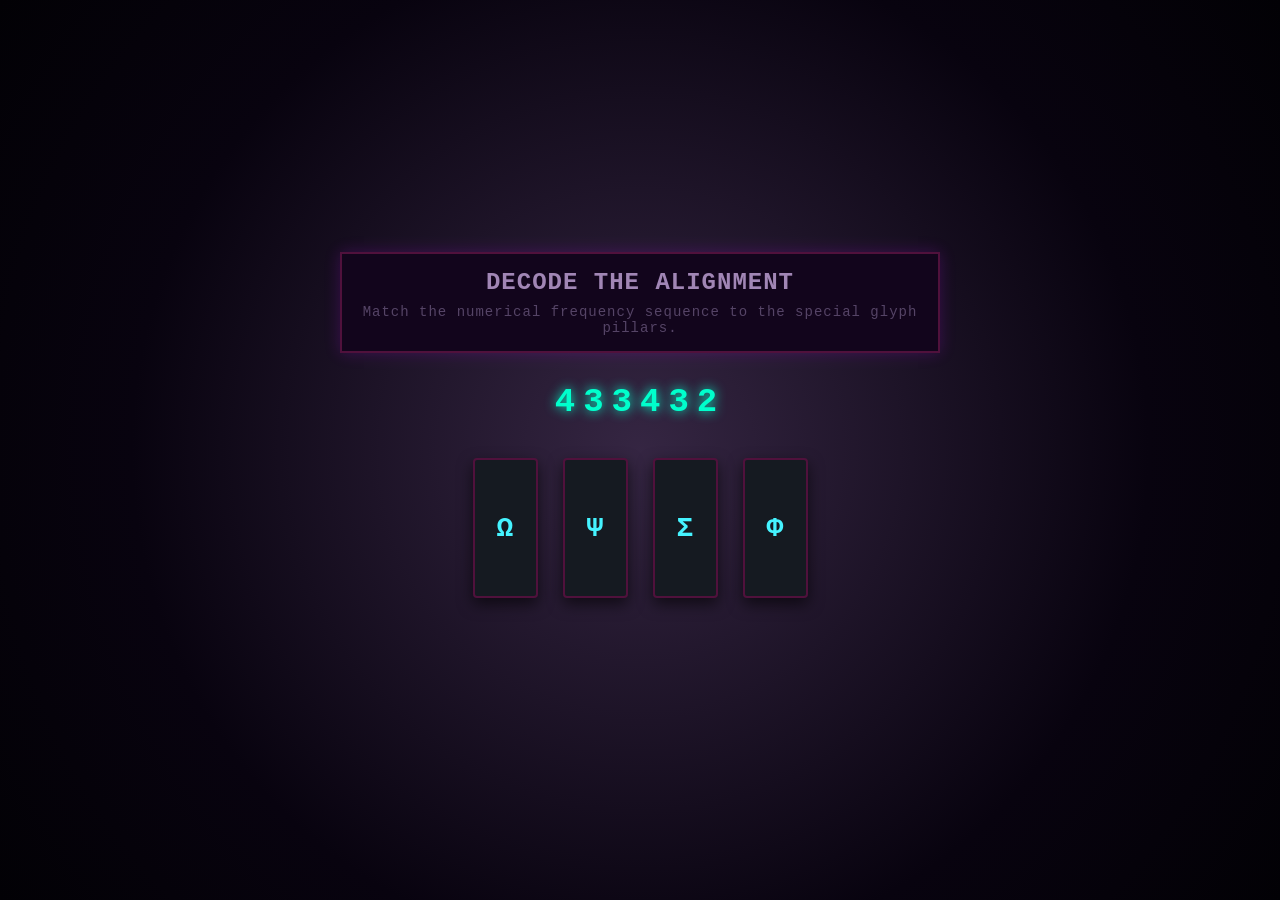
==== hint.html @ 9bb3ce9f "Add files via upload" ====
<!DOCTYPE html>
<html lang="en">
<head>
    <meta charset="UTF-8">
    <meta name="viewport" content="width=device-width, initial-scale=1.0">
    <link rel="icon" type="image/jpeg" href="https://pinimg.com">
    <title>Quantum Shifting Pattern</title>
    <style>
        /* ========================================================
           1. PHẦN CSS - THIẾT KẾ PHÒNG TỐI SƯƠNG MÙ TÍM ROBLOX
           ======================================================== */
        body {
            background: radial-gradient(circle at center, rgba(31, 14, 46, 0.9) 0%, #08030f 65%, #020105 100%);
            margin: 0;
            padding: 0;
            width: 100vw;
            height: 100vh;
            overflow: hidden;
            font-family: 'Courier New', Courier, monospace;
            display: flex;
            justify-content: center;
            align-items: center;
            position: relative;
        }

        .puzzle-container {
            text-align: center;
            z-index: 20;
            max-width: 600px;
            width: 90%;
        }

        .title-box {
            background-color: #12051c;
            border: 2px solid #50113c;
            padding: 15px;
            margin-bottom: 30px;
            box-shadow: 0 0 15px rgba(188, 19, 254, 0.2);
        }

        h2 {
            color: #a186b5;
            font-size: 24px;
            margin: 0;
            letter-spacing: 1px;
        }

        p {
            color: #554466;
            font-size: 14px;
            margin: 8px 0 0 0;
            letter-spacing: 1px;
        }

        /* DÃY CHỮ SỐ THƯỜNG (1, 2, 3, 4) HIỂN THỊ MẪU ĐỀ BÀI RANDOM */
        .code-display {
            font-size: 34px;
            color: #00ffcc;
            font-weight: bold;
            letter-spacing: 8px;
            margin-bottom: 35px;
            text-shadow: 0 0 12px #00ffcc;
            min-height: 40px;
        }

        /* KHU VỰC 4 CỘT ĐÁ MANG KÝ TỰ CỔ ĐẠI */
        .pillar-grid {
            display: flex;
            justify-content: center;
            gap: 25px;
            margin-bottom: 30px;
        }

        .cosmic-pillar {
            background-color: #151a21;
            border: 2px solid #50113c;
            color: #45f3ff;
            font-family: inherit;
            font-size: 28px;
            font-weight: bold;
            width: 65px;
            height: 140px;
            display: flex;
            align-items: center;
            justify-content: center;
            cursor: pointer;
            border-radius: 4px;
            transition: all 0.2s;
            box-shadow: 0 6px 15px rgba(0,0,0,0.6);
            outline: none;
        }

        .cosmic-pillar:hover {
            background-color: #1f2833;
            border-color: #45f3ff;
            box-shadow: 0 0 12px #45f3ff;
            transform: translateY(-4px);
        }

        .cosmic-pillar:active {
            transform: translateY(0);
        }

        /* KHUNG CHỨA HINT TRACE NÉT ĐỨT PHÁT SÁNG */
        #secretHintBox {
            display: none;
            background-color: #050508;
            border: 2px dashed #ff3366;
            padding: 20px;
            max-width: 480px;
            margin: 20px auto 0 auto;
            font-size: 18px;
            font-weight: bold;
            color: #ff3366;
            letter-spacing: 2px;
            text-shadow: 0 0 10px rgba(255,51,102,0.6);
            box-shadow: 0 0 20px rgba(255,51,102,0.4);
        }

        #statusMsg {
            margin-top: 15px;
            font-size: 14px;
            font-weight: bold;
            min-height: 20px;
            letter-spacing: 1px;
        }
    </style>
</head>
<body>

    <!-- ========================================================
       2. PHẦN KHUNG XƯƠNG GIAO DIỆN PHẦN TỬ (HTML)
       ======================================================== -->
    <div class="puzzle-container">
        <div class="title-box">
            <h2>DECODE THE ALIGNMENT</h2>
            <p>Match the numerical frequency sequence to the special glyph pillars.</p>
        </div>

        <!-- Ô hiển thị chuỗi số thường biến đổi ngẫu nhiên -->
        <div class="code-display" id="matrixCodeTarget"></div>

        <!-- 4 cây cột mang ký tự cổ đại quy đổi gõ phím: 1=Ω, 2=Ψ, 3=Σ, 4=Φ -->
        <div class="pillar-grid">
            <button class="cosmic-pillar" onclick="pressPillar(1)">Ω</button>
            <button class="cosmic-pillar" onclick="pressPillar(2)">Ψ</button>
            <button class="cosmic-pillar" onclick="pressPillar(3)">Σ</button>
            <button class="cosmic-pillar" onclick="pressPillar(4)">Φ</button>
        </div>

        <div id="statusMsg"></div>

        <!-- Khung hiện mật chỉ tối mật chính xác theo yêu cầu -->
        <div id="secretHintBox">Trace. RBY OYPBO OB BORG</div>
    </div>

    <!-- ========================================================
       3. PHẦN THUẬT TOÁN ĐIỀU KHIỂN XÁO TRỘN LOGIC (JAVASCRIPT)
       ======================================================== -->
    <script>
        let currentTargetNumbers = []; // Mảng chứa dãy số đề bài ngẫu nhiên
        let playerInputNumbers = [];   // Mảng chứa tiến trình nhập số của người chơi
        let isPillarUnlocked = false;

        // 🎲 HÀM TỰ ĐỘNG RANDOM SINH RA CHUỖI 6 CHỮ SỐ THƯỜNG (Từ số 1 đến 4)
        function generateRandomCode() {
            currentTargetNumbers = [];
            playerInputNumbers = [];
            
            for (let i = 0; i < 6; i++) {
                let randomNum = Math.floor(Math.random() * 4) + 1; // Chọn số ngẫu nhiên từ 1 đến 4
                currentTargetNumbers.push(randomNum);
            }
            
            // Đẩy chuỗi số thường (ví dụ: 142312) hiển thị rực sáng lên bảng màn hình [STORY]
            document.getElementById("matrixCodeTarget").innerText = currentTargetNumbers.join("");
        }

        // Tự động kích hoạt đổi đề bài ngay khi tab hint.html vừa được mở lên
        window.onload = function() {
            generateRandomCode();
        };

        // HÀM XỬ LÝ KHI NGƯỜI CHƠI NHẤN VÀO CÁC CỘT KÝ TỰ ĐẶC BIỆT
        function pressPillar(pillarNumberValue) {
            if (isPillarUnlocked) return; // Nếu đã phá đảo xong thì chặn đứng tương tác

            var output = document.getElementById("statusMsg");
            playerInputNumbers.push(pillarNumberValue);

            output.innerHTML = "<span style='color: #45f3ff;'>Input Buffer: " + playerInputNumbers.join(" ") + "</span>";

            const currentIndex = playerInputNumbers.length - 1;
            
            // 🛑 LỆNH ĐỔI ĐỀ BÀI NGẪU NHIÊN KHI BẤM SAI KÝ TỰ TƯƠNG ỨNG CỦA CỘT [STORY]
            if (playerInputNumbers[currentIndex] !== currentTargetNumbers[currentIndex]) {
                output.innerHTML = "<span style='color: #ff3366;'>MISMATCH! FREQUENCY SHIFTING TO NEW NUMBERS...</span>";
                
                // Trì hoãn 1.4 giây để người chơi kịp nhìn thông báo rồi tự động reset ra dãy số mới [STORY]
                setTimeout(function() {
                    generateRandomCode(); // Sinh mã ngẫu nhiên mới [STORY]
                    output.innerHTML = "";
                }, 1400);
                return;
            }

            // Khi người chơi so khớp chính xác từng nhịp phím theo dãy số thường hiển thị [STORY]
            if (playerInputNumbers.length === currentTargetNumbers.length) {
                isPillarUnlocked = true;
                output.innerHTML = "<span style='color: #00ffcc;'>🔓 FREQUENCY INTEGRITY VERIFIED.</span>";
                
                // Bùng nổ hiển thị khung nét đứt chứa mật mã Trace rực rỡ ra màn hình [STORY]
                document.getElementById("secretHintBox").style.display = "block";
            }
        }
    </script>
</body>
</html>
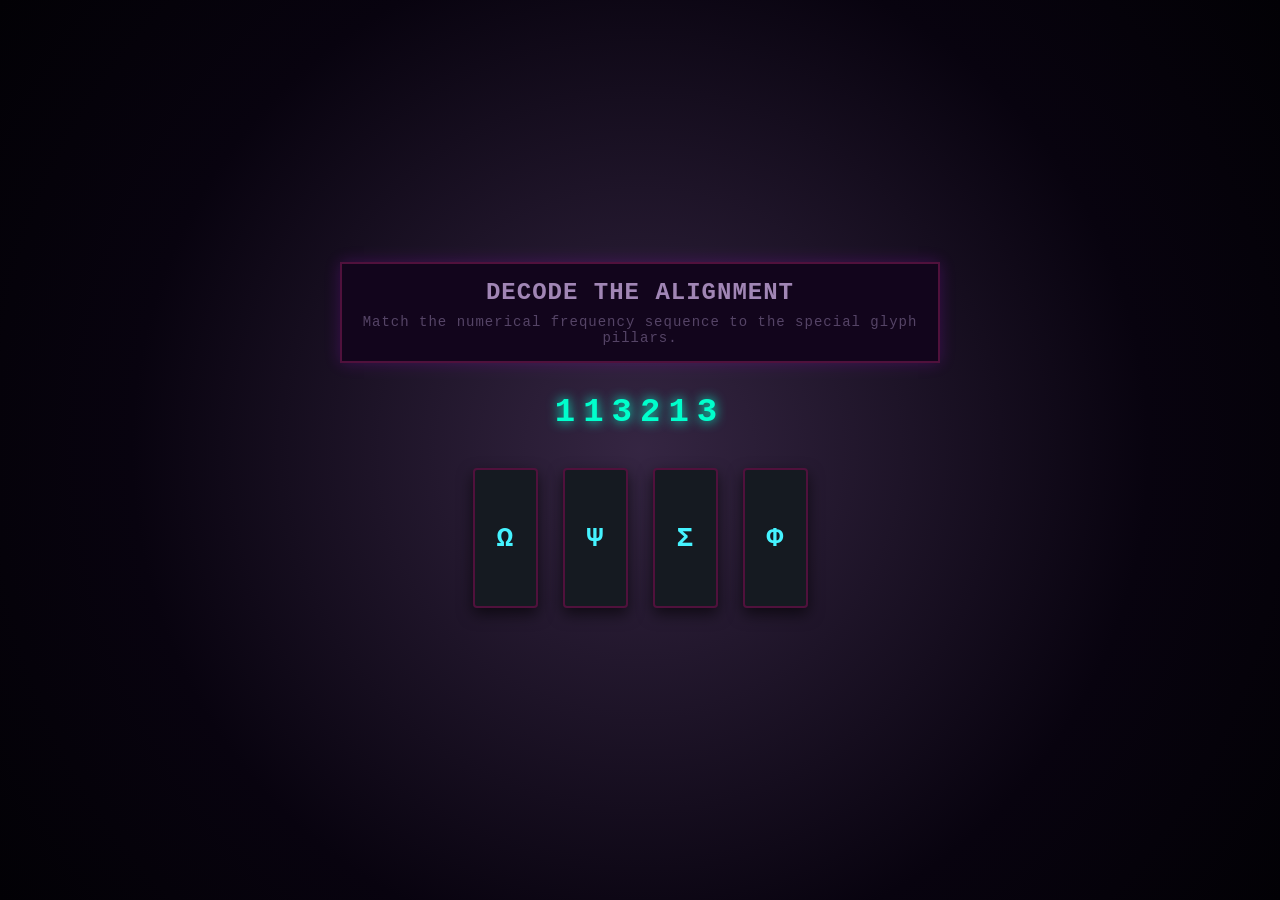
==== commit 8d196650: "hint.html" ====
--- a/hint.html
+++ b/hint.html
@@ -148,8 +148,6 @@
             <button class="cosmic-pillar" onclick="pressPillar(4)">Φ</button>
         </div>
 
-        <div id="statusMsg"></div>
-
         <!-- Khung hiện mật chỉ tối mật chính xác theo yêu cầu -->
         <div id="secretHintBox">Trace. RBY OYPBO OB BORG</div>
     </div>
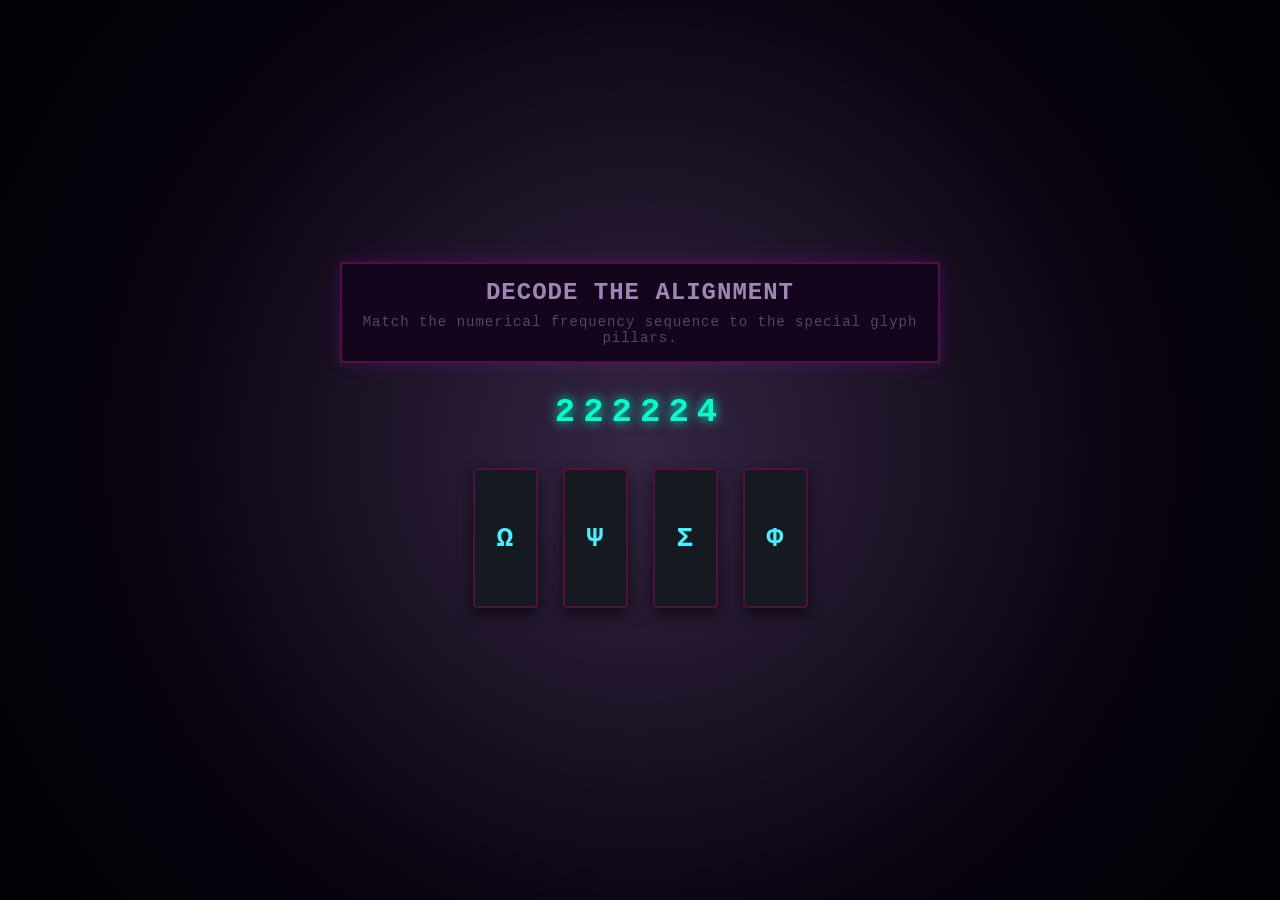
==== commit b07b059a: "hint.html" ====
--- a/hint.html
+++ b/hint.html
@@ -22,7 +22,6 @@
             align-items: center;
             position: relative;
         }
-
         .puzzle-container {
             text-align: center;
             z-index: 20;
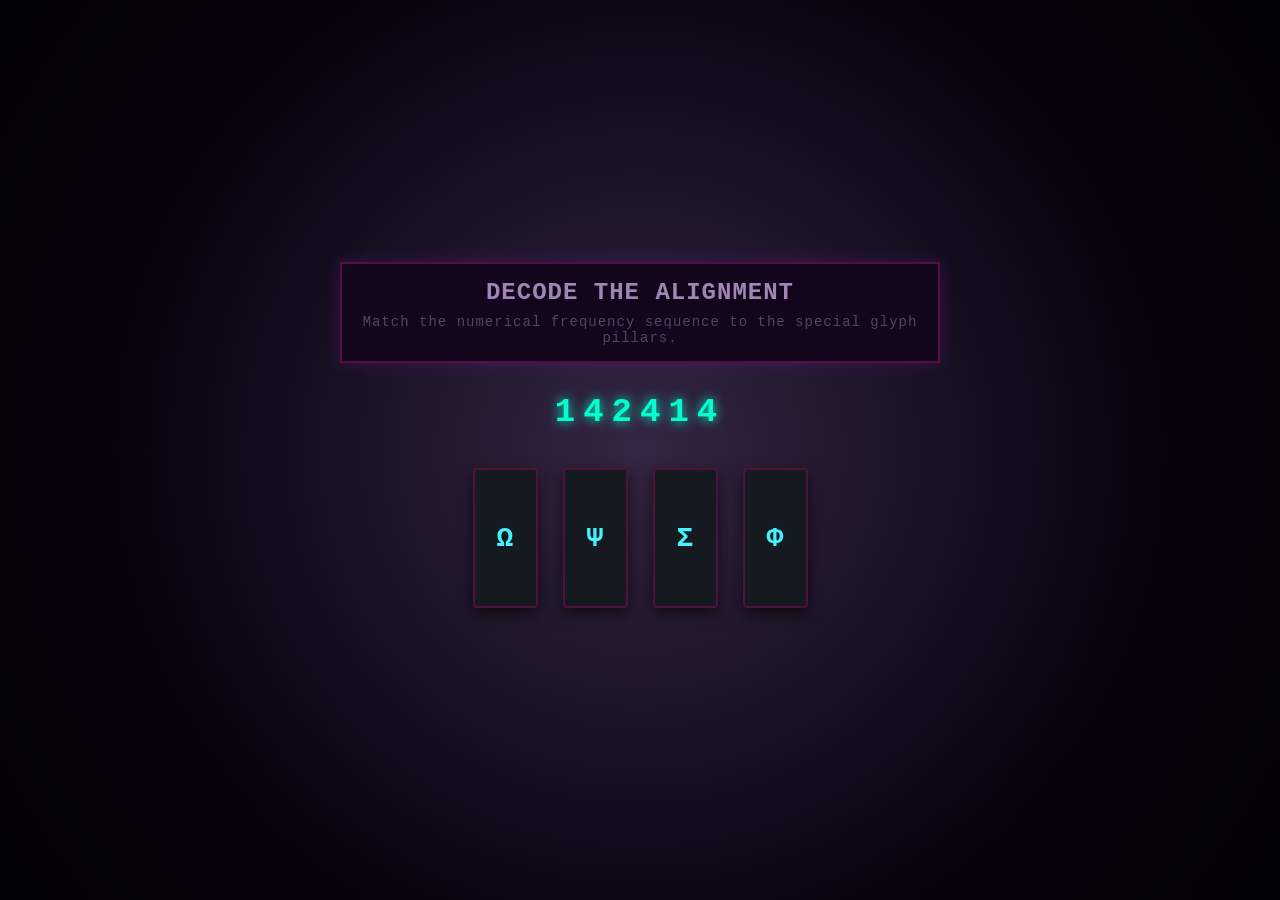
==== commit 0424e2d1: "Update hint.html" ====
--- a/hint.html
+++ b/hint.html
@@ -184,9 +184,6 @@
 
             var output = document.getElementById("statusMsg");
             playerInputNumbers.push(pillarNumberValue);
-
-            output.innerHTML = "<span style='color: #45f3ff;'>Input Buffer: " + playerInputNumbers.join(" ") + "</span>";
-
             const currentIndex = playerInputNumbers.length - 1;
             
             // 🛑 LỆNH ĐỔI ĐỀ BÀI NGẪU NHIÊN KHI BẤM SAI KÝ TỰ TƯƠNG ỨNG CỦA CỘT [STORY]
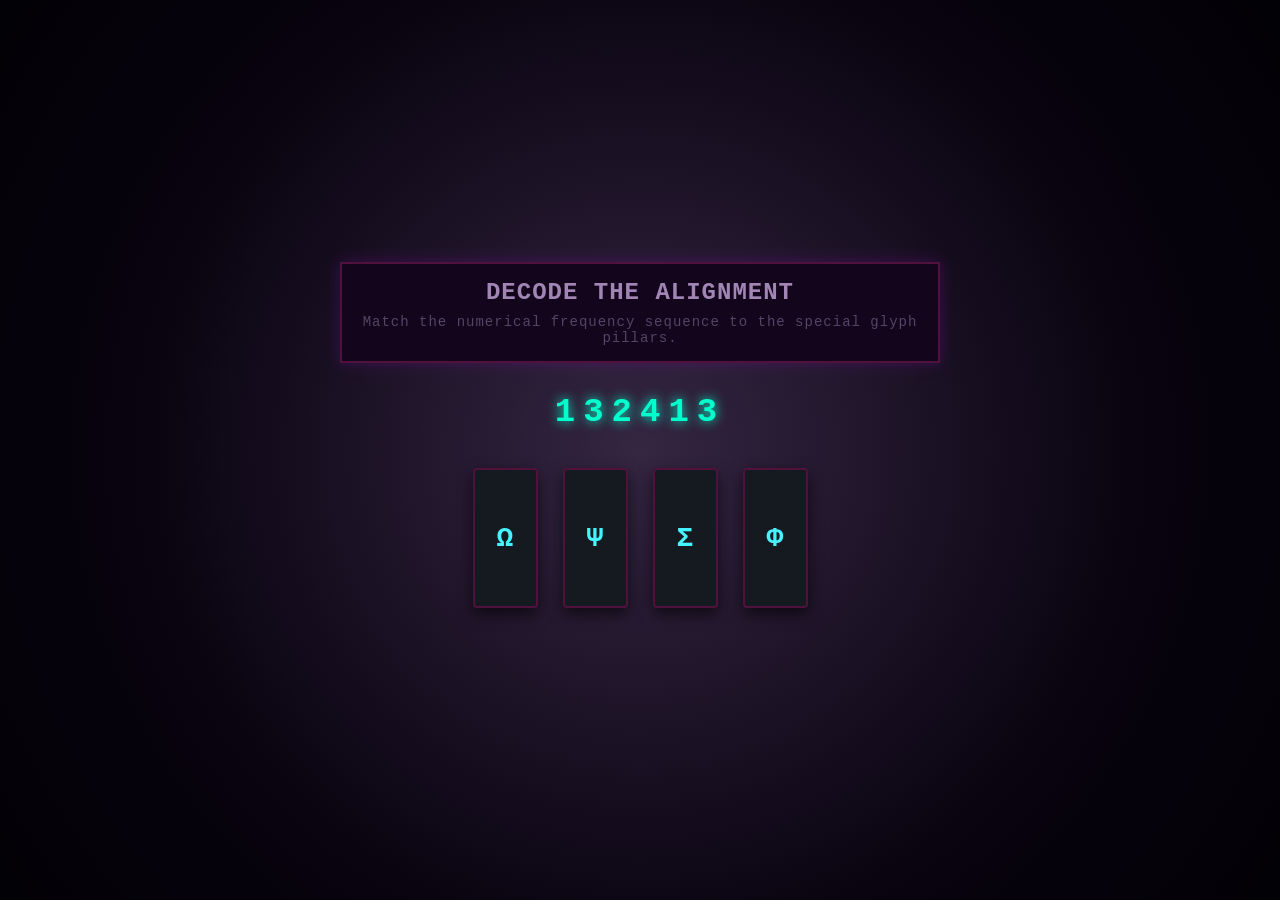
==== commit 35b39456: "hint.html" ====
--- a/hint.html
+++ b/hint.html
@@ -8,7 +8,7 @@
     <style>
         /* ========================================================
            1. PHẦN CSS - THIẾT KẾ PHÒNG TỐI SƯƠNG MÙ TÍM ROBLOX
-           ======================================================== */
+           ======================================================= */
         body {
             background: radial-gradient(circle at center, rgba(31, 14, 46, 0.9) 0%, #08030f 65%, #020105 100%);
             margin: 0;
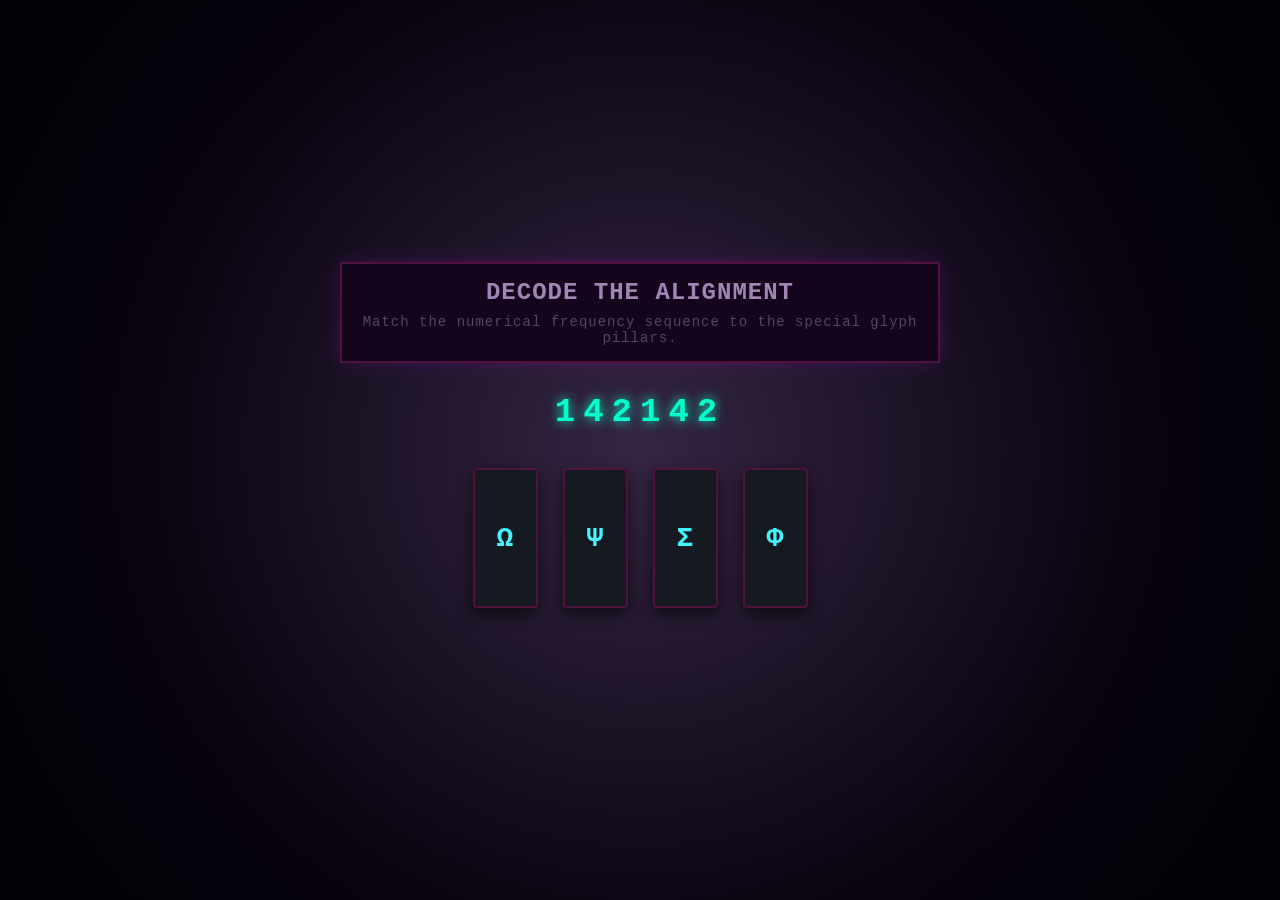
==== commit a5826367: "hint.html" ====
--- a/hint.html
+++ b/hint.html
@@ -182,7 +182,6 @@
         function pressPillar(pillarNumberValue) {
             if (isPillarUnlocked) return; // Nếu đã phá đảo xong thì chặn đứng tương tác
 
-            var output = document.getElementById("statusMsg");
             playerInputNumbers.push(pillarNumberValue);
             const currentIndex = playerInputNumbers.length - 1;
             
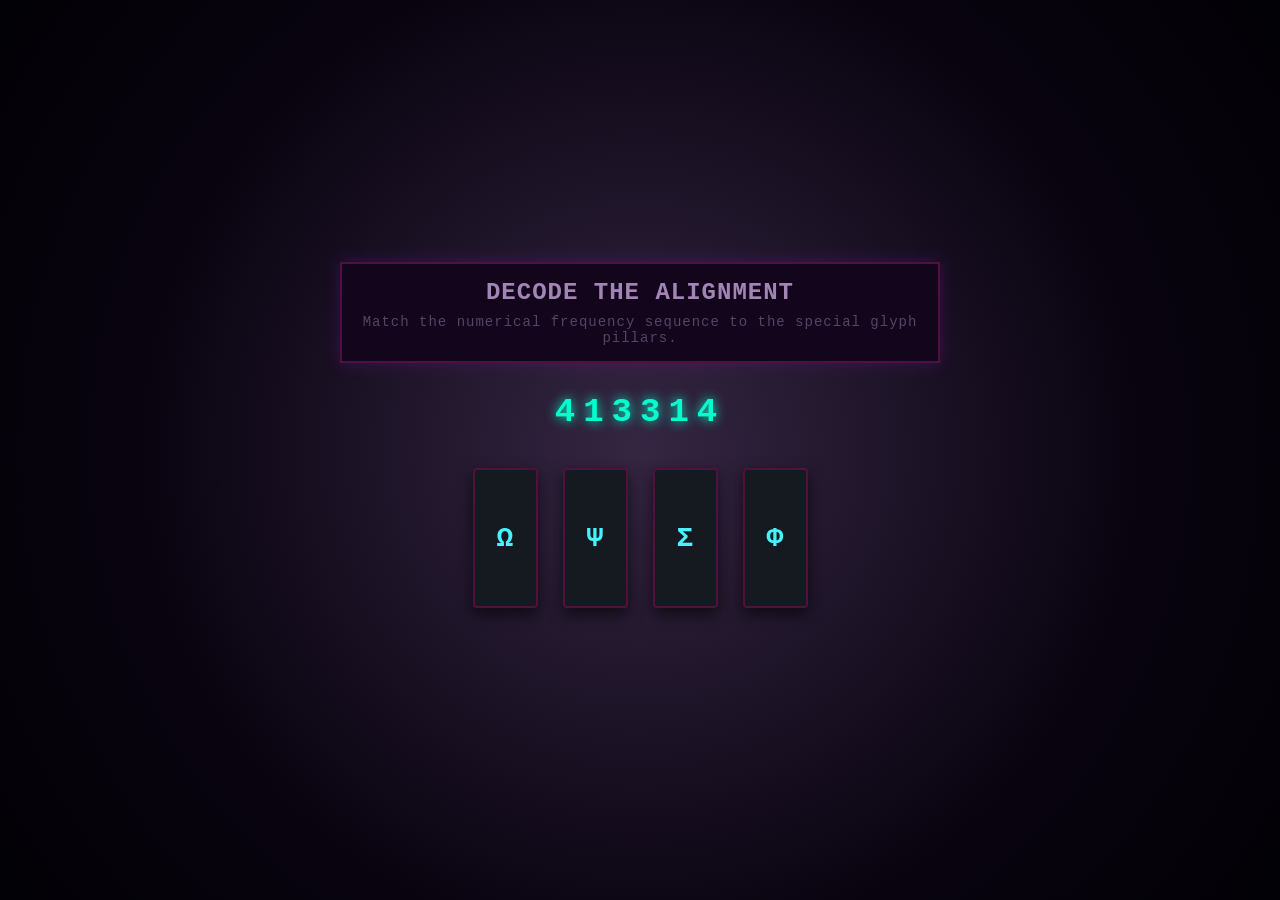
==== commit aff85069: "hint.html" ====
--- a/hint.html
+++ b/hint.html
@@ -8,7 +8,7 @@
     <style>
         /* ========================================================
            1. PHẦN CSS - THIẾT KẾ PHÒNG TỐI SƯƠNG MÙ TÍM ROBLOX
-           ======================================================= */
+           ======================================================== */
         body {
             background: radial-gradient(circle at center, rgba(31, 14, 46, 0.9) 0%, #08030f 65%, #020105 100%);
             margin: 0;
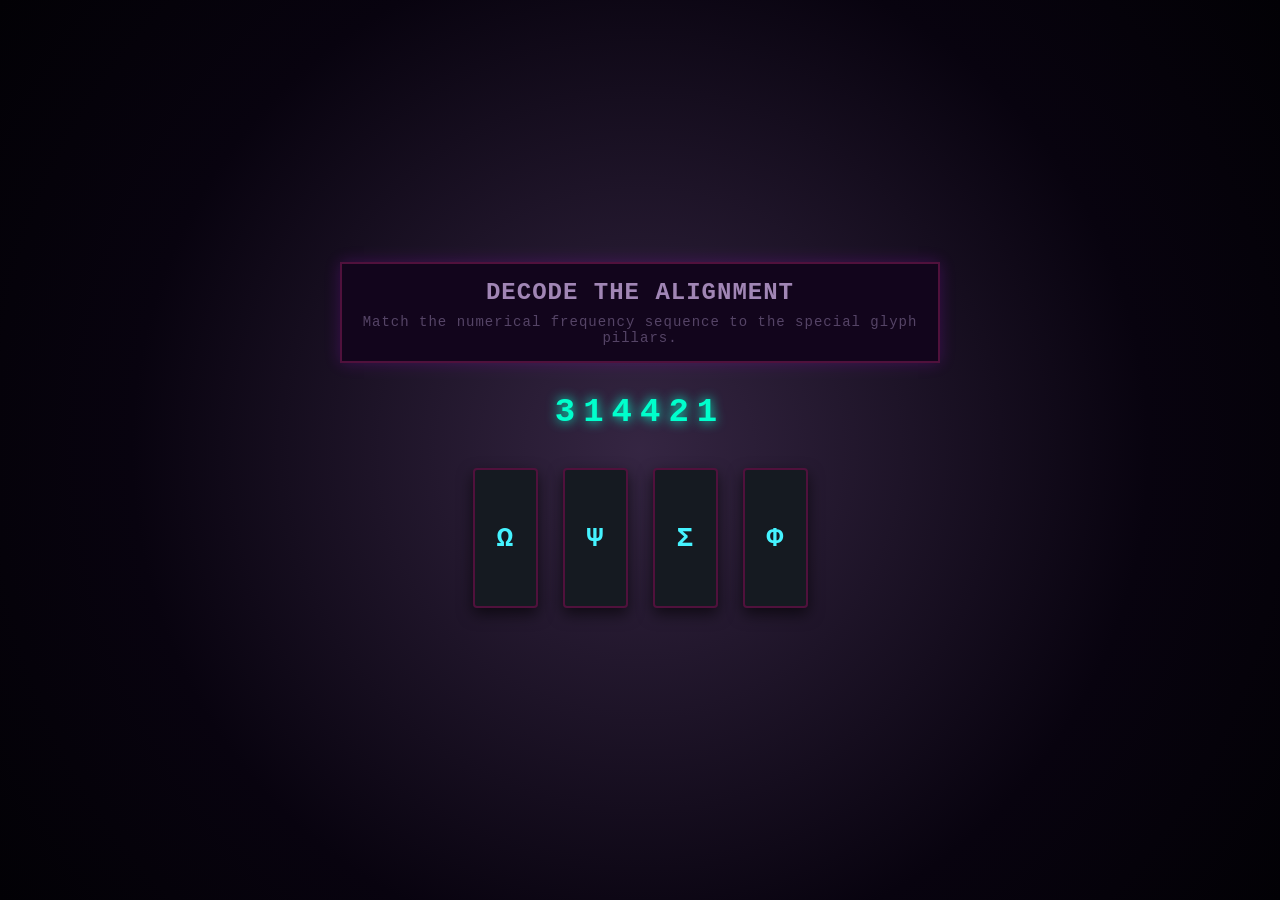
==== commit f5ef45a8: "hint.html" ====
--- a/hint.html
+++ b/hint.html
@@ -22,6 +22,7 @@
             align-items: center;
             position: relative;
         }
+
         .puzzle-container {
             text-align: center;
             z-index: 20;
@@ -116,14 +117,7 @@
             box-shadow: 0 0 20px rgba(255,51,102,0.4);
         }
 
-        #statusMsg {
-            margin-top: 15px;
-            font-size: 14px;
-            font-weight: bold;
-            min-height: 20px;
-            letter-spacing: 1px;
-        }
-    </style>
+        </style>
 </head>
 <body>
 
@@ -146,6 +140,8 @@
             <button class="cosmic-pillar" onclick="pressPillar(3)">Σ</button>
             <button class="cosmic-pillar" onclick="pressPillar(4)">Φ</button>
         </div>
+
+        
 
         <!-- Khung hiện mật chỉ tối mật chính xác theo yêu cầu -->
         <div id="secretHintBox">Trace. RBY OYPBO OB BORG</div>
@@ -183,16 +179,18 @@
             if (isPillarUnlocked) return; // Nếu đã phá đảo xong thì chặn đứng tương tác
 
             playerInputNumbers.push(pillarNumberValue);
+
+
             const currentIndex = playerInputNumbers.length - 1;
             
             // 🛑 LỆNH ĐỔI ĐỀ BÀI NGẪU NHIÊN KHI BẤM SAI KÝ TỰ TƯƠNG ỨNG CỦA CỘT [STORY]
             if (playerInputNumbers[currentIndex] !== currentTargetNumbers[currentIndex]) {
-                output.innerHTML = "<span style='color: #ff3366;'>MISMATCH! FREQUENCY SHIFTING TO NEW NUMBERS...</span>";
+
                 
                 // Trì hoãn 1.4 giây để người chơi kịp nhìn thông báo rồi tự động reset ra dãy số mới [STORY]
                 setTimeout(function() {
                     generateRandomCode(); // Sinh mã ngẫu nhiên mới [STORY]
-                    output.innerHTML = "";
+
                 }, 1400);
                 return;
             }
@@ -200,7 +198,7 @@
             // Khi người chơi so khớp chính xác từng nhịp phím theo dãy số thường hiển thị [STORY]
             if (playerInputNumbers.length === currentTargetNumbers.length) {
                 isPillarUnlocked = true;
-                output.innerHTML = "<span style='color: #00ffcc;'>🔓 FREQUENCY INTEGRITY VERIFIED.</span>";
+
                 
                 // Bùng nổ hiển thị khung nét đứt chứa mật mã Trace rực rỡ ra màn hình [STORY]
                 document.getElementById("secretHintBox").style.display = "block";
